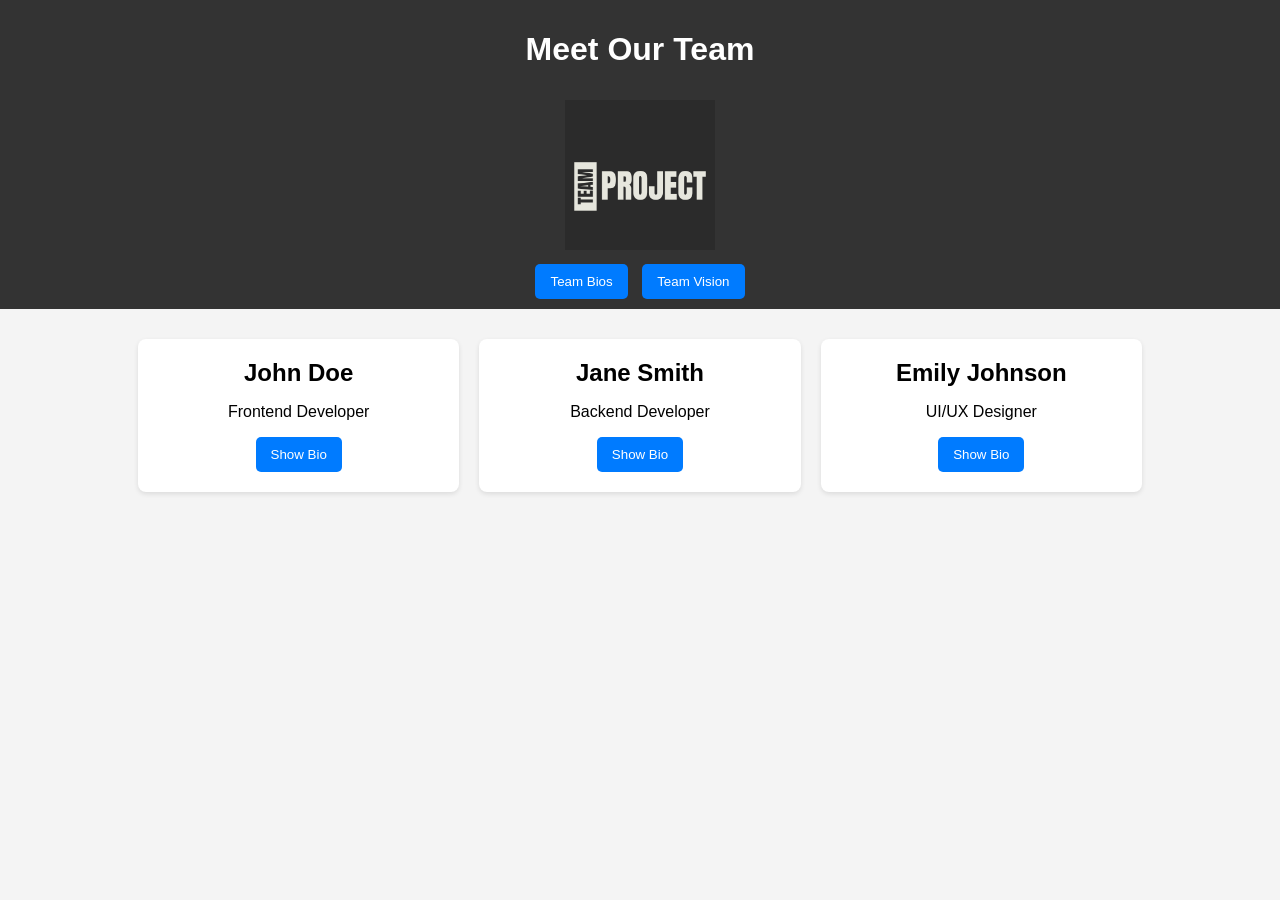
==== The-Sparda-Pythons-Webpage-main/group_bio_template/index.html @ 95cf3aca "chore:initial commit" ====
<!DOCTYPE html>
<html lang="en">
<head>
    <meta charset="UTF-8">
    <meta name="viewport" content="width=device-width, initial-scale=1.0">
    <title>Team Bio</title>
    <link rel="stylesheet" href="styles.css"> <!-- Link to external CSS file -->
</head>
<body>

<header>
    <h1>Meet Our Team</h1>
    <!-- Example team logo -->
    <img src="img/team-logo.png" alt="Team Logo" class="team-logo">

    <!-- Navigation menu to switch between sections -->
    <nav>
        <button onclick="showSection('bios')">Team Bios</button>
        <button onclick="showSection('vision')">Team Vision</button>
    </nav>
</header>

<!-- Team bios section (default section) -->
<div id="bios" class="container">
    <!-- Each card represents an individual team member -->
    <div class="card">
        <h2>John Doe</h2>
        <p>Frontend Developer</p>
        <button onclick="toggleBio('bio1')">Show Bio</button>
        <p id="bio1" class="bio">John is a skilled frontend developer with 5 years of experience in creating responsive web applications.</p>
    </div>
    <div class="card">
        <h2>Jane Smith</h2>
        <p>Backend Developer</p>
        <button onclick="toggleBio('bio2')">Show Bio</button>
        <p id="bio2" class="bio">Jane is a backend developer specializing in server-side logic and database management.</p>
    </div>
    <div class="card">
        <h2>Emily Johnson</h2>
        <p>UI/UX Designer</p>
        <button onclick="toggleBio('bio3')">Show Bio</button>
        <p id="bio3" class="bio">Emily is a UI/UX designer with a passion for creating user-friendly interfaces.</p>
    </div>
</div>

<!-- Team vision/mission statement section (hidden by default) -->
<div id="vision" class="container" style="display: none;">
    <h2>Our Mission Statement</h2>
    <p>We strive to create a collaborative, inclusive, and innovative environment where team members feel empowered to push boundaries and achieve excellence in their craft. Our mission is to deliver high-quality solutions that meet and exceed our clients' expectations.</p>
</div>

<script src="script.js"></script> <!-- Link to external JavaScript file -->

</body>
</html>
---- The-Sparda-Pythons-Webpage-main/group_bio_template/styles.css ----
/* General page styling */
body {
    font-family: Arial, sans-serif;
    background-color: #f4f4f4;
    margin: 0;
    padding: 0;
}

/* Header section styling */
header {
    background: #333;
    color: #fff;
    padding: 10px 0;
    text-align: center;
}

/* Styling for team logo image */
.team-logo {
    width: 150px; /* Adjust the size as needed */
    margin-top: 10px;
}

/* Menu button styling */
header nav {
    margin-top: 10px;
}

header nav button {
    background: #007BFF;
    color: white;
    border: none;
    padding: 10px 15px;
    border-radius: 5px;
    cursor: pointer;
    margin: 0 5px;
}

header nav button:hover {
    background: #0056b3;
}

/* Flex container for team bios and vision sections */
.container {
    width: 80%;
    margin: 20px auto;
    display: flex;
    flex-wrap: wrap;
    justify-content: space-between;
}

/* Card styling for individual team bios */
.card {
    background: white;
    border-radius: 8px;
    box-shadow: 0 2px 5px rgba(0, 0, 0, 0.1);
    margin: 10px;
    padding: 20px;
    flex: 1 1 calc(30% - 40px);
    text-align: center;
    transition: transform 0.2s;
}

.card:hover {
    transform: scale(1.05);
}

h2 {
    margin: 0 0 10px;
}

/* Initially hide bio details */
.bio {
    display: none;
    margin-top: 10px;
    color: #555;
}

/* Button styling */
button {
    background: #007BFF;
    color: white;
    border: none;
    padding: 10px 15px;
    border-radius: 5px;
    cursor: pointer;
}

button:hover {
    background: #0056b3;
}
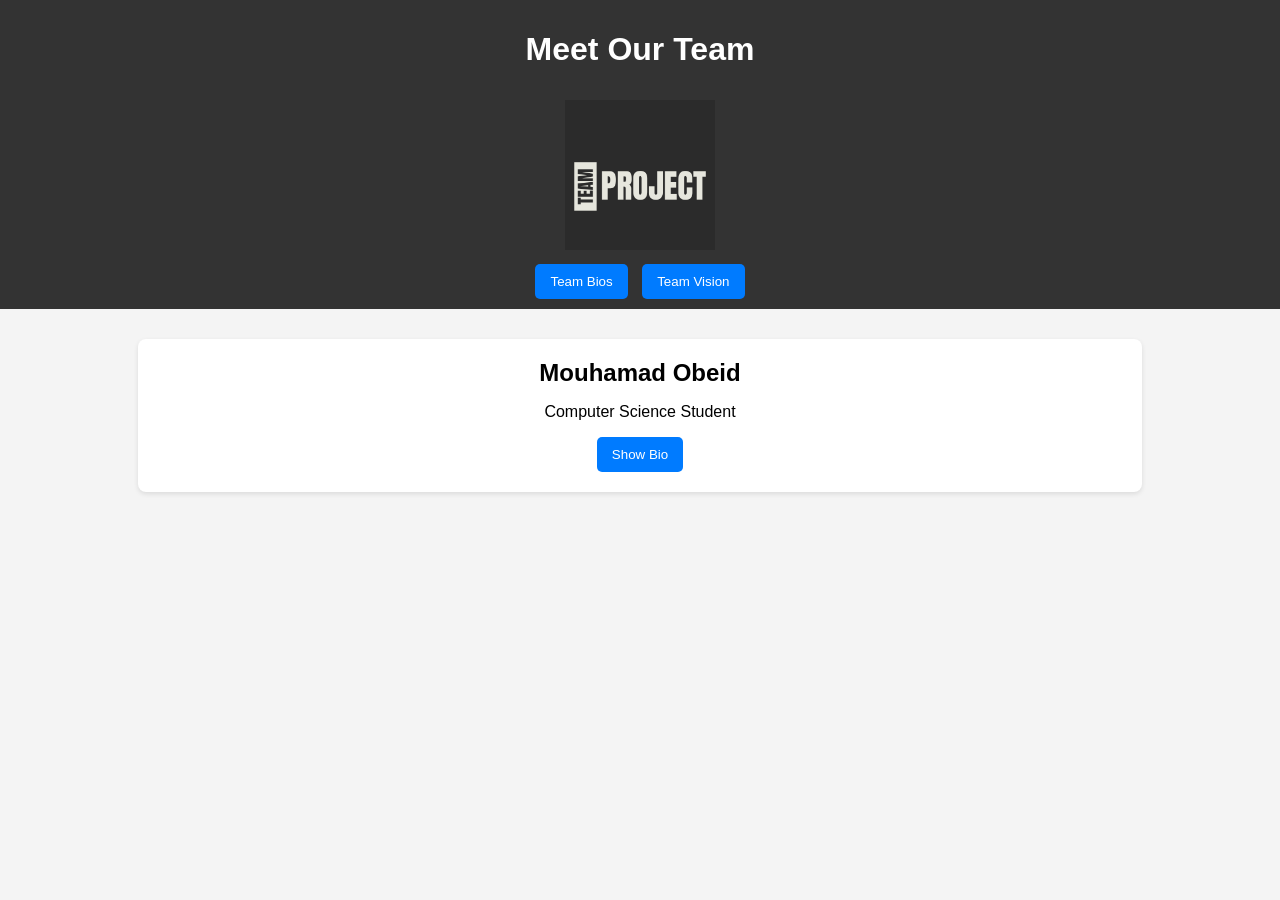
==== commit 1789c96b: "feat(group-webpage): update team bio with personal details" ====
--- a/The-Sparda-Pythons-Webpage-main/group_bio_template/index.html
+++ b/The-Sparda-Pythons-Webpage-main/group_bio_template/index.html
@@ -24,23 +24,14 @@
 <div id="bios" class="container">
     <!-- Each card represents an individual team member -->
     <div class="card">
-        <h2>John Doe</h2>
-        <p>Frontend Developer</p>
-        <button onclick="toggleBio('bio1')">Show Bio</button>
-        <p id="bio1" class="bio">John is a skilled frontend developer with 5 years of experience in creating responsive web applications.</p>
-    </div>
-    <div class="card">
-        <h2>Jane Smith</h2>
-        <p>Backend Developer</p>
-        <button onclick="toggleBio('bio2')">Show Bio</button>
-        <p id="bio2" class="bio">Jane is a backend developer specializing in server-side logic and database management.</p>
-    </div>
-    <div class="card">
-        <h2>Emily Johnson</h2>
-        <p>UI/UX Designer</p>
-        <button onclick="toggleBio('bio3')">Show Bio</button>
-        <p id="bio3" class="bio">Emily is a UI/UX designer with a passion for creating user-friendly interfaces.</p>
-    </div>
+    <h2>Mouhamad Obeid</h2>
+    <p>Computer Science Student</p>
+    <button onclick="toggleBio('bio1')">Show Bio</button>
+    <p id="bio1" class="bio">
+        I am a Computer Science student at UNC Charlotte with interests in cybersecurity,
+        anime, and playing soccer. I enjoy watching shows, playing soccer, and eating meat!
+    </p>
+</div>
 </div>
 
 <!-- Team vision/mission statement section (hidden by default) -->
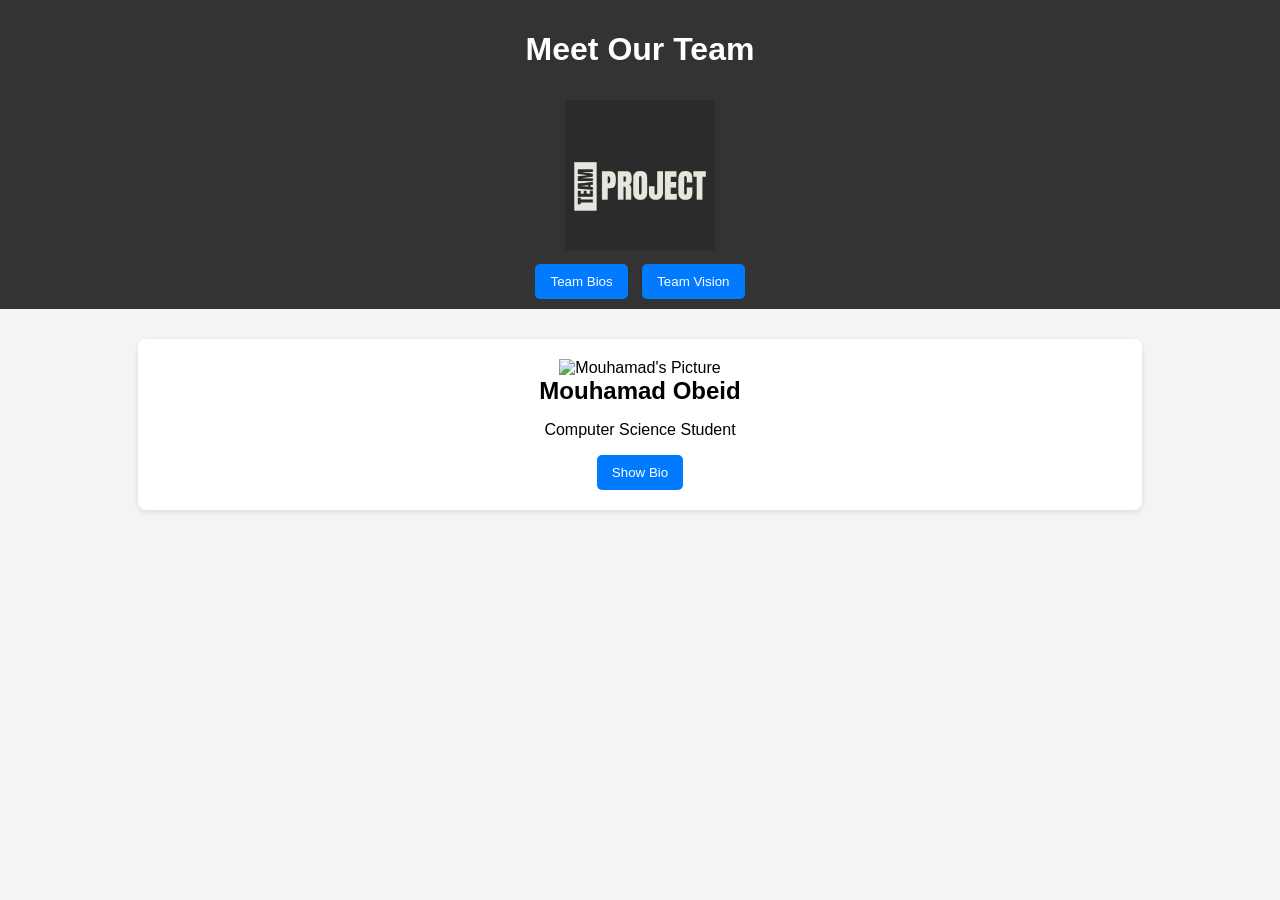
==== commit 0eea9e73: "feat(group-webpage): update personal bio content" ====
--- a/The-Sparda-Pythons-Webpage-main/group_bio_template/index.html
+++ b/The-Sparda-Pythons-Webpage-main/group_bio_template/index.html
@@ -24,6 +24,7 @@
 <div id="bios" class="container">
     <!-- Each card represents an individual team member -->
     <div class="card">
+        <img src="pic.jpg" alt="Mouhamad's Picture">
     <h2>Mouhamad Obeid</h2>
     <p>Computer Science Student</p>
     <button onclick="toggleBio('bio1')">Show Bio</button>
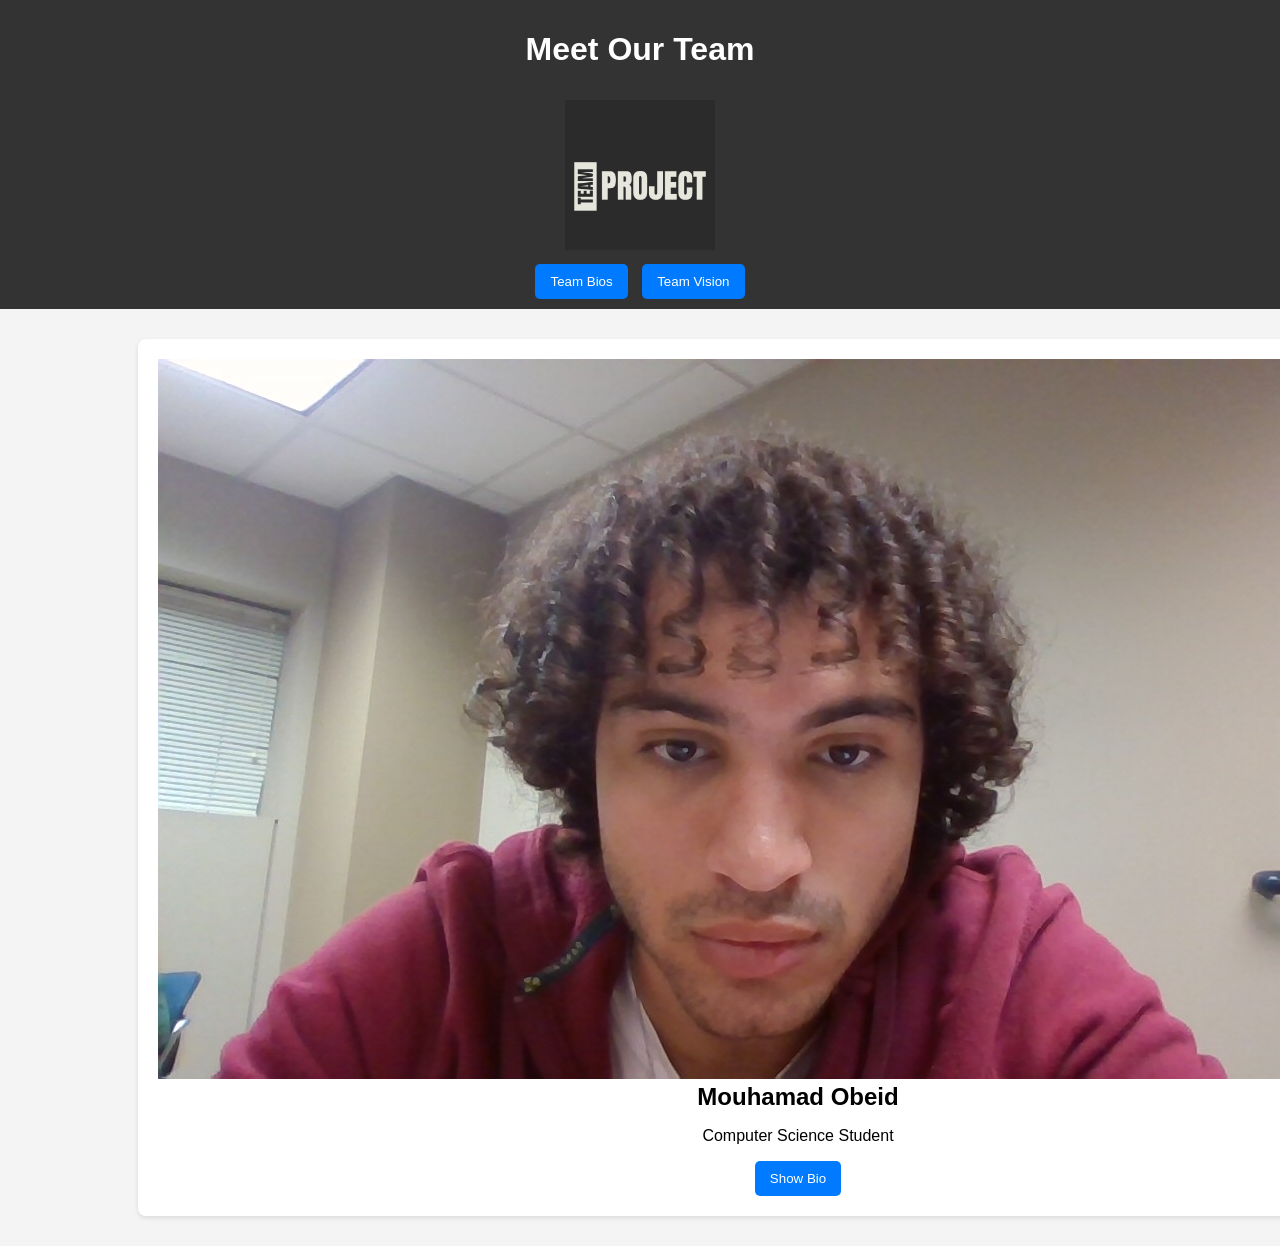
==== commit 443aa077: "feat(group-webpage): update personal bio content" ====
--- a/The-Sparda-Pythons-Webpage-main/group_bio_template/index.html
+++ b/The-Sparda-Pythons-Webpage-main/group_bio_template/index.html
@@ -24,7 +24,7 @@
 <div id="bios" class="container">
     <!-- Each card represents an individual team member -->
     <div class="card">
-        <img src="pic.jpg" alt="Mouhamad's Picture">
+        <img src="img/pic.jpg" alt="Mouhamad's Picture">
     <h2>Mouhamad Obeid</h2>
     <p>Computer Science Student</p>
     <button onclick="toggleBio('bio1')">Show Bio</button>
